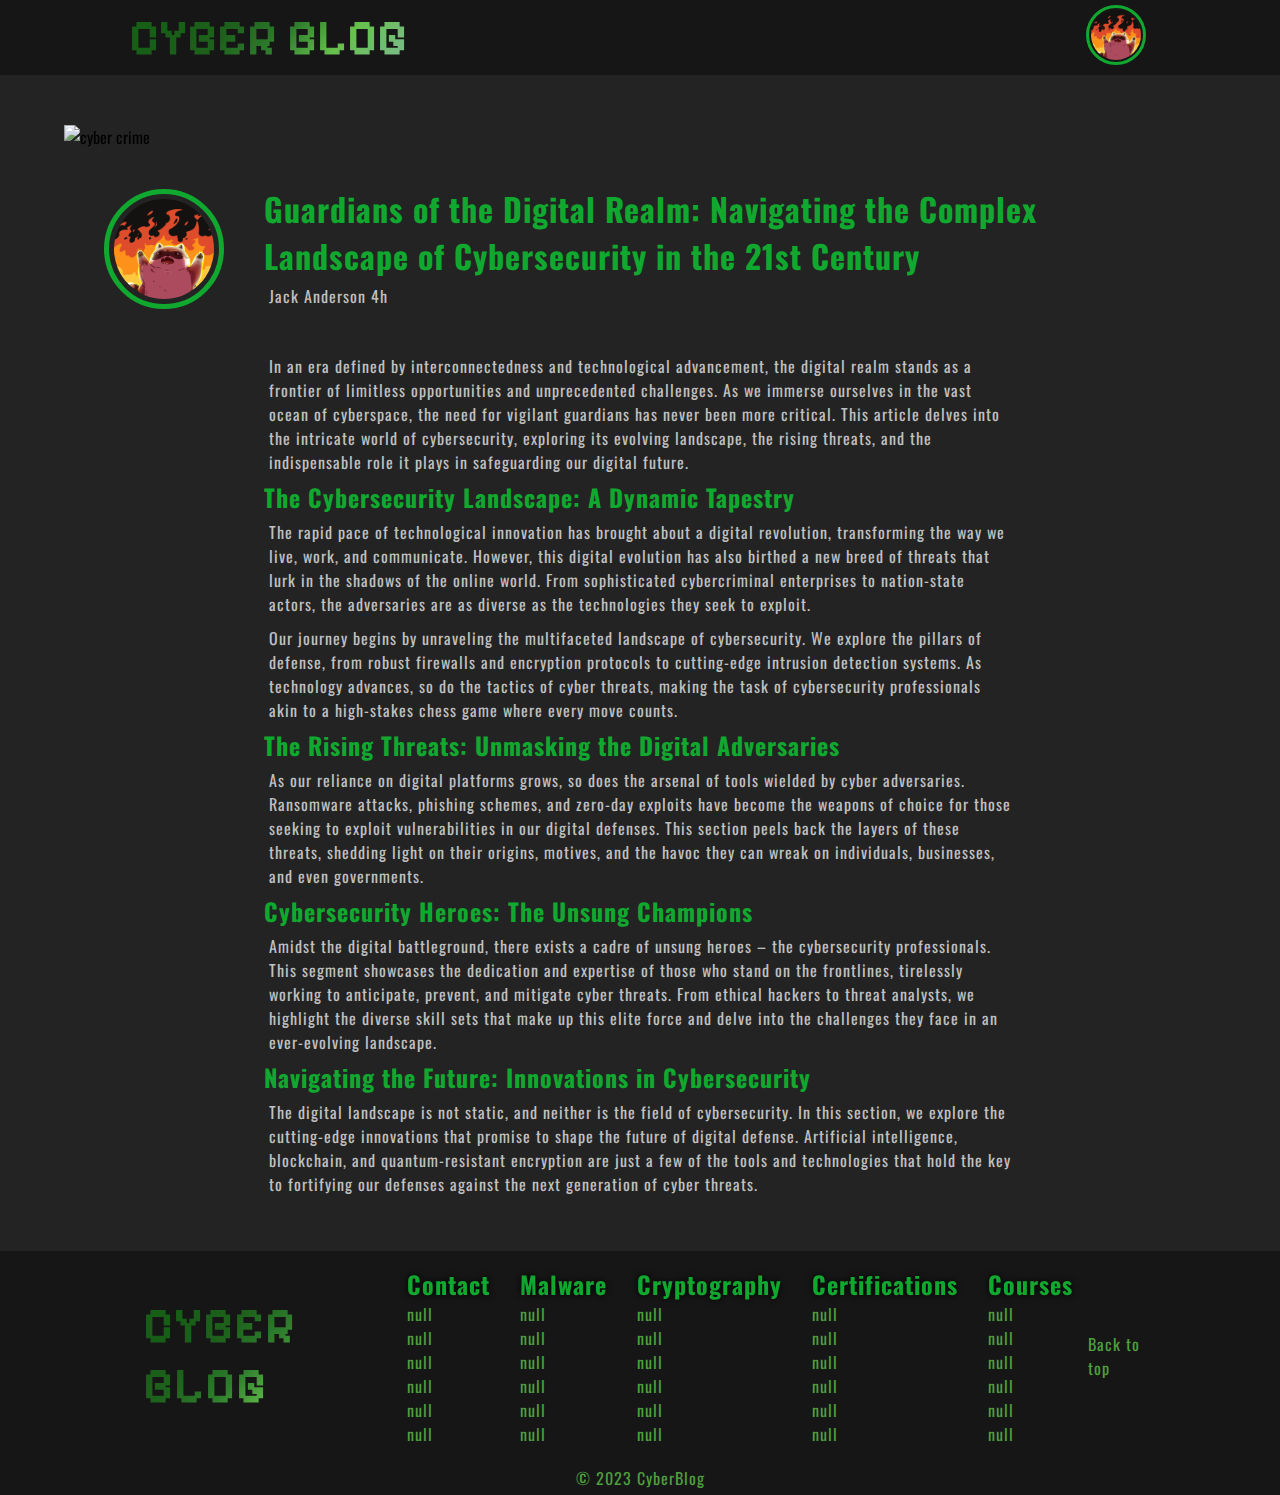
==== article.html @ 8c97fde8 "Add files via upload" ====
<!DOCTYPE html>
<html lang="en">
<head>
    <meta charset="UTF-8">
    <meta name="viewport" content="width=device-width, initial-scale=1.0">
    <link rel="stylesheet" href="https://cdnjs.cloudflare.com/ajax/libs/font-awesome/6.4.2/css/all.min.css" integrity="sha512-z3gLpd7yknf1YoNbCzqRKc4qyor8gaKU1qmn+CShxbuBusANI9QpRohGBreCFkKxLhei6S9CQXFEbbKuqLg0DA==" crossorigin="anonymous" referrerpolicy="no-referrer" />
    <link rel="preconnect" href="https://fonts.googleapis.com">
    <link rel="preconnect" href="https://fonts.gstatic.com" crossorigin>
    <link href="https://fonts.googleapis.com/css2?family=Bebas+Neue&display=swap" rel="stylesheet">
    <link rel="preconnect" href="https://fonts.googleapis.com">
    <link rel="preconnect" href="https://fonts.googleapis.com">
<link rel="preconnect" href="https://fonts.gstatic.com" crossorigin>
<link href="https://fonts.googleapis.com/css2?family=Oswald&display=swap" rel="stylesheet">
    <link rel="preconnect" href="https://fonts.gstatic.com" crossorigin>
    <link href="https://fonts.googleapis.com/css2?family=Pixelify+Sans:wght@700&display=swap" rel="stylesheet">
    <link rel="stylesheet" href="article.css">
    <title>article CyberBlog</title>
</head>
<body>
    <header>
        <div class="logo" id="back">
            <h1><a href="signedin.html">CYBER BLOG</a></h1>
        </div>
        <nav class="navi">
            <ul class="items">
                <li class="list"><a href="#" class="lnk active"><i class="fa-solid fa-house"></i></a></li>
                <li class="list"><a href="#" class="lnk"><i class="fa-solid fa-qrcode"></i></a>
                    <ul class="submenu1">
                        <li class="sub crypto"><a href="#">Malware</a>
                            <ul class="subsubmenu">
                                <li><a href="">ppad</a></li>
                                <li><a href="">svkjb</a></li>
                                <li><a href="">serblb</a></li>
                                <li><a href="">aeev</a></li>
                                <li><a href="">lkjabuy</a></li>
                            </ul>
                        </li>
                        <li class="sub crypto"><a href="#">Cryptography</a>
                            <ul class="subsubmenu">
                                <li><a href="">ppad</a></li>
                                <li><a href="">svkjb</a></li>
                                <li><a href="">serblb</a></li>
                                <li><a href="">aeev</a></li>
                                <li><a href="">lkjabuy</a></li>
                            </ul>
                        </li>
                        <li class="sub crypto"><a href="#">Certifications</a>
                            <ul class="subsubmenu">
                                <li><a href="">ppad</a></li>
                                <li><a href="">svkjb</a></li>
                                <li><a href="">serblb</a></li>
                                <li><a href="">aeev</a></li>
                                <li><a href="">lkjabuy</a></li>
                            </ul>
                        </li>
                        <li class="sub crypto"><a href="#">Courses</a>
                            <ul class="subsubmenu">
                                <li><a href="">ppad</a></li>
                                <li><a href="">svkjb</a></li>
                                <li><a href="">serblb</a></li>
                                <li><a href="">aeev</a></li>
                                <li><a href="">lkjabuy</a></li>
                            </ul>
                        </li>
                        <li class="sub crypto"><a href="#">DevOpsSec</a>
                            <ul class="subsubmenu">
                                <li><a href="">ppad</a></li>
                                <li><a href="">svkjb</a></li>
                                <li><a href="">serblb</a></li>
                                <li><a href="">aeev</a></li>
                                <li><a href="">lkjabuy</a></li>
                            </ul>
                        </li>
                        <li class="sub crypto"><a href="#">SecArchitecture</a>
                            <ul class="subsubmenu">
                                <li><a href="">ppad</a></li>
                                <li><a href="">svkjb</a></li>
                                <li><a href="">serblb</a></li>
                                <li><a href="">aeev</a></li>
                                <li><a href="">lkjabuy</a></li>
                            </ul>
                        </li>
                    </ul>
                </li>
                <li class="list"><a href="#" class="lnk"><i class="fa-solid fa-newspaper"></i></a></li>
                <li class="list"><a href="#" class="lnk"><i class="fa-solid fa-circle-info"></i></a></li>
            </ul>
        </nav>
        <div class="notification">
            <button class="dropbtn" onclick="myFunction(event)">
                <i class="fa-solid fa-bell" onclick="myFunction(event)"></i>
            </button>
            <div id="myDropdown" class="dropdown-content">
                <a href="#">No notifications to show</a>
            </div>
        </div>
        
        <div class="regi">
            <a href="profilepage.html"><img class="profile" src="assets/profilepic.jpg" alt="profile picture"></i></a>
        </div>
    </header>
    <main>
        <article>
            <img class="cover" src="assets/crime-1862312.jpg" alt="cyber crime">
            <div class="articleContent">
                <img class="profilePicture" src="assets/profilepic.jpg" alt="profile picture">
                <div class="profileText">
                    <h2>Guardians of the Digital Realm: Navigating the Complex Landscape of Cybersecurity in the 21st Century</h2>
                    <p><span class="name">Jack</span> <span class="surname">Anderson</span> <span class="timePassed">4h</span></p>
                </div>
            </div>
            <div class="text">
                <p class="articleText one">In an era defined by interconnectedness and technological advancement, the digital realm stands as a frontier of limitless opportunities and unprecedented challenges. As we immerse ourselves in the vast ocean of cyberspace, the need for vigilant guardians has never been more critical. This article delves into the intricate world of cybersecurity, exploring its evolving landscape, the rising threats, and the indispensable role it plays in safeguarding our digital future.</p>
                <h2>The Cybersecurity Landscape: A Dynamic Tapestry</h2>
                <p class="articleText two">The rapid pace of technological innovation has brought about a digital revolution, transforming the way we live, work, and communicate. However, this digital evolution has also birthed a new breed of threats that lurk in the shadows of the online world. From sophisticated cybercriminal enterprises to nation-state actors, the adversaries are as diverse as the technologies they seek to exploit.</p>
                <p class="articleText two-one">Our journey begins by unraveling the multifaceted landscape of cybersecurity. We explore the pillars of defense, from robust firewalls and encryption protocols to cutting-edge intrusion detection systems. As technology advances, so do the tactics of cyber threats, making the task of cybersecurity professionals akin to a high-stakes chess game where every move counts.</p>
                <h2>The Rising Threats: Unmasking the Digital Adversaries</h2>
                <p class="articleText three">As our reliance on digital platforms grows, so does the arsenal of tools wielded by cyber adversaries. Ransomware attacks, phishing schemes, and zero-day exploits have become the weapons of choice for those seeking to exploit vulnerabilities in our digital defenses. This section peels back the layers of these threats, shedding light on their origins, motives, and the havoc they can wreak on individuals, businesses, and even governments.</p>
                <h2>Cybersecurity Heroes: The Unsung Champions</h2>
                <p class="articleText four">Amidst the digital battleground, there exists a cadre of unsung heroes – the cybersecurity professionals. This segment showcases the dedication and expertise of those who stand on the frontlines, tirelessly working to anticipate, prevent, and mitigate cyber threats. From ethical hackers to threat analysts, we highlight the diverse skill sets that make up this elite force and delve into the challenges they face in an ever-evolving landscape.</p>
                <h2>Navigating the Future: Innovations in Cybersecurity</h2>
                <p class="articleText four">The digital landscape is not static, and neither is the field of cybersecurity. In this section, we explore the cutting-edge innovations that promise to shape the future of digital defense. Artificial intelligence, blockchain, and quantum-resistant encryption are just a few of the tools and technologies that hold the key to fortifying our defenses against the next generation of cyber threats.</p>
            </div>
        </article>
    </main>
    <footer>
        <div class="content">
            <div class="logo">
                <h1><a href="#">CYBER BLOG</a></h1>
            </div>
            <div class="links">
                <h2>Contact</h2>
                <ul>
                    <li><a href="#">null</a></li>
                    <li><a href="#">null</a></li>
                    <li><a href="#">null</a></li>
                    <li><a href="#">null</a></li>
                    <li><a href="#">null</a></li>
                    <li><a href="#">null</a></li>
                </ul>
            </div>
            <div class="malware">
                <h2>Malware</h2>
                <ul>
                    <li><a href="#">null</a></li>
                    <li><a href="#">null</a></li>
                    <li><a href="#">null</a></li>
                    <li><a href="#">null</a></li>
                    <li><a href="#">null</a></li>
                    <li><a href="#">null</a></li>
                </ul>
            </div>
            <div class="cryptography">
                <h2>Cryptography</h2>
                <ul>
                    <li><a href="#">null</a></li>
                    <li><a href="#">null</a></li>
                    <li><a href="#">null</a></li>
                    <li><a href="#">null</a></li>
                    <li><a href="#">null</a></li>
                    <li><a href="#">null</a></li>
                </ul>
            </div>
            <div class="certifications">
                <h2>Certifications</h2>
                <ul>
                    <li><a href="#">null</a></li>
                    <li><a href="#">null</a></li>
                    <li><a href="#">null</a></li>
                    <li><a href="#">null</a></li>
                    <li><a href="#">null</a></li>
                    <li><a href="#">null</a></li>
                </ul>
            </div>
            <div class="courses">
                <h2>Courses</h2>
                <ul>
                    <li><a href="#">null</a></li>
                    <li><a href="#">null</a></li>
                    <li><a href="#">null</a></li>
                    <li><a href="#">null</a></li>
                    <li><a href="#">null</a></li>
                    <li><a href="#">null</a></li>
                </ul>
            </div>
            <a class="anchor" href="#back">Back to top</a>
        </div>

        <div class="footer-content">
            <p>&copy; 2023 CyberBlog</p>
        </div>
    </footer>
    <script src="article.js"></script>
</body>
</html>
---- article.css ----
:root{
    --colorMain:#161616;
    --colordarkText:#0c0c0c;
    --colorDarkMainColor:#054211;
    --colorText:#11a82f;
    --colorBackground:#232323;
    --postColor:#363636;
    --paragraph:#4E9F3D;
    --postColorHover:#515151;
    --tagColor:#c6c6c6;
    --shadowColor:black;
}
*{
    margin: 0;
    padding: 0;
    font-family: 'Oswald', sans-serif;
}
html{
    scroll-behavior: smooth;
}
body{
    background-color: var(--colorBackground);
}
header{
    background-color: var(--colorMain);
    display: flex;
    justify-content: space-around;
    align-items: center;
}
.items{
    display: flex;
    justify-content: space-around;
    align-items: center;
}
.items li{
    list-style: none;
}
.items a{
    display: flex;
    align-items: center;
    justify-content: center;
    letter-spacing: 2px;
    padding: 20px;
    text-decoration: none;
    transition: 0.3s;
    color: var(--colorText);
    font-size: 1.2rem;
    font-weight: 700;
}
.items a:hover{
    /* background-color: var(--colorText); */
    color: var(--colorMain);
}
h3,p{
    color: var(--paragraph);
}
.regi{
    padding: 5px;
}
.regi i{
    padding: 5px;
    font-size: 20px;
    color: var(--colorText);
    transition: 0.5s;
}
.regi i{
    font-size: 1.7rem;
    padding: 10px;
    color: var(--colorText);
    transition: 0.5s;
}
.regi i:hover{
    color: var(--colorDarkMainColor);
}
main{
    margin: 50px 0px;
}
main div{
    height: 500px;
}
.logo{
    display: flex;
    justify-content: center;
    align-items: center;
}
.logo a{
    text-decoration: none;
    font-weight: 900;
    font-family: 'Pixelify Sans', sans-serif;
}
.items i{
    font-size: 1.5rem;
}
.logo a
{
    font-size: 50px;
   text-transform: uppercase;
  background-image: linear-gradient(
    -225deg,
    #175e15 0%,
    #175e17 10%,
    #1e611c 20%,
    #2e7e2d 30%,
    #66c04b 40%,
    #76bc7f 50%,
    #77cc7a 60%,
    #67b64f 70%,
    #2e7e2d 80%,
    #1e611c 90%,
    #175e15 100%
  );
  background-size: auto auto;
  background-clip: border-box;
  background-size: 200% auto;
  color: #fff;
  background-clip: text;
  color: transparent;
  -webkit-background-clip: text;
  -webkit-text-fill-color: transparent;
  animation: textclip 2s linear infinite;
  display: inline-block;
}
@keyframes textclip {
    to {
      background-position: 200% center;
    }
  }
  @keyframes animator{
      0%{
          opacity: 0;
          transform: translateX(10%);
      }100%{
          opacity: 1;
          transform: translateX(0%);
      }
  }

/*nav hover*/
  .navi ul li a{
    position:1ative;
    text-decoration:none;
    transition:0.5s;
  }
  
  .navi ul:hover li a{
    transform:scale(1);
    opacity:80%;

  }
  
  .navi ul li a:hover{
    transform:scale(1.2);
    opacity:1;
    text-decoration:none;
    color:var(--colordarkText);
  }
  
  .navi ul li a:before{
    content:'';
    position:absolute;
    top:0;
    left:0;
    width:100%;
    height:100%;
    background:var(--colorText);
    transition:0.5s;
    transform-origin:right;
    transform:scaleX(0);
    z-index:-1;
  }
  
  .navi li a:hover:before{
    transition:transform 0.5s;
    transform-origin:left;
    transform:scaleX(1);
  }
  .submenu1{
    opacity: 0;
    position: absolute;
    top:35px;
    visibility: hidden;
    z-index: 1;
    display: flex;
    justify-content: space-around;
    left: -400px;
  }
/* Add this code to make the submenu appear when hovering over Categories */
.items .list {
    position: relative; /* Add this to create a context for absolute positioning */
}

/* Style for the submenu */
.submenu1 {
    position: absolute;
    top: 100%; /* Position it below the parent list item */
    opacity: 0;
    visibility: hidden;
    z-index: 1;
    transition: all 0.3s; /* Add a transition for a smooth appearance */
    transform: translateX(-20px);
}
.sub{
    position: relative;
    display: flex;
}
.items .list:hover .submenu1 {
    opacity: 1;
    visibility: visible;
    filter: none;
    opacity: 100%;
}

.crypto{
    display: flex;
    flex-direction: column;
}

.sub .crypto ul:hover li a{
    transform:scale(1);
    opacity:80%;

  }
.subsubmenu a{
    font-size: 15px;
    color: white;
}
.subsubmenu a:before{
    content:'';
    position:absolute;
    top:0;
    left:0;
    width:100%;
    height:100%;
    background:var(--postColorHover);
    transition:0.5s;
    transform-origin:right;
    transform:scaleX(0);
    z-index:-1;
}
.submenu1{ 
    background-color: hsla(0, 0%, 0%, 80%);
    color: var(--colorText);
}
main{
    display: flex;
    flex-direction: column;
    align-items: center;
}
.art{
    background-color: var(--postColor);
    width: 90vw;
    height: 80vh;
    border-radius: 5px;
    filter: drop-shadow(0px 0px 10px var(--shadowColor));
    display: flex;
    align-items: center;
    justify-content: space-around;
}
.bann{
    width: 50%;
    margin: 0px 5px 0px 20px;
}
.bann1{
    width: 50%;
    margin: 0px 20px 0px 0px;
}
.bann img, .bann1 img{
    object-fit: cover;
    width: 100%;
    z-index: 1;
    filter: brightness(60%) grayscale(50%);
}
.bann img{
    height: 100%;
}
.bann1 img{
    height: 49.4%;
}
.art h2,.art p{
    position: absolute;

}
.bann1 h2{
    letter-spacing: 2px;
    color: var(--colorText);
    margin-top: -60px;
    margin-left: 10px;
    z-index: 1;
}
.bann1 p{
    letter-spacing: 2px;
    color: var(--paragraph);
    margin-top: -30px;
    margin-left: 10px;
}

.bann h2{
    letter-spacing: 2px;
    font-size: 3rem;
    margin-top: -130px;
    margin-left: 10px;
    color: var(--colorText);
}
.bann p{
    letter-spacing: 2px;
    font-size: 1.5rem;
    margin-top: -55px;
    margin-left: 10px;
    color: var(--paragraph);
}
footer{
    background-color: var(--colorMain);
    display: flex;
    flex-direction: column;
    justify-content: center;
    align-items: center;
}

.carousel{
    display: flex;
    justify-content: space-around;
    align-items: center;
    width: 80vw;
    margin-top: 10px;
    height: 200px;
}
/* .post{
    background-color: var(--postColor);
    display: flex;
    justify-content: space-around;
    align-items: center;
    margin: 0px 10px;
    height: 200px;
    width: 100%;
    border-radius: 5px;
    filter: drop-shadow(0px 0px 5px var(--shadowColor));
    transition: 0.3s;
}
.post img{
    width: 100%;
    object-fit: cover;
    filter: brightness(70%) grayscale(50%);
}
.post h3{
    position: absolute;
    text-decoration: none;
    color:var(--colorText);
    bottom: 50px;
    left: 10px;
    letter-spacing: 1px;
}
.post h4{
    position: absolute;
    text-decoration: none;
    color: var(--paragraph);
    bottom: 35px;
    left: 10px;
    letter-spacing: 2px;
    filter: drop-shadow(0px 0px 3px var(--shadowColor));
    font-size: 13px;
}
.dAndT{
    margin-left: 160px;
} */
h2,h3{
    filter: drop-shadow(0px 0px 3px var(--shadowColor));
}
/* .post:hover{
    height: 210px;
    width: 105%;
} */
/* .tags{
    margin-top: 30px;
    width: 90%;
    height: 30px;
    display: flex;
    justify-content: space-around;
    align-items: center;
}
.tagContainer{
    display: flex;
    justify-content: center;
    height: 30px;
    align-items: center;
    background-color: var(--postColor);
    padding: 2px 10px;
    border-radius: 20px;
    filter: drop-shadow(0px 0px 10px var(--shadowColor));
    transition: 0.3s;
} */
.tagContainer h3{
    color: var(--tagColor);
    letter-spacing: 2px;
}
.tags a{
    text-decoration: none;
}
.tags a:hover .tagContainer{
    background-color: var(--postColorHover);
    padding: 4px 13px;
}
.latest{
    width: 80%;
    margin-top: 20px;
    height: 30px;
    display: flex;
}
.latest a{
    text-decoration: none;
}
.latest h2{
    color: var(--colorText);
    letter-spacing: 2px;
}

@media (max-width: 768px) {}


.profile{
    width: 50px;
    border-radius: 50%;
    padding: 2px;
    border:3px solid var(--colorText);
}

.create-post{
    background-color: var(--postColor);
    width: calc(100vw/2.5);
    height: 200px;
    border-radius: 10px;
    filter: drop-shadow(0px 0px 10px var(--shadowColor));
}
.create-post h1{
    color: var(--paragraph);
    padding: 5px;
    font-size: 17px;
    letter-spacing: 1.5px;
    display: flex;
    justify-content: center;
}
.posttext{
    height: 150px;
    padding: 10px;
    display: flex;
    flex-direction: column;
    align-items: center;
    justify-content: space-around;
}
.posttext input:nth-of-type(1)::placeholder{
    padding: 5px 10px;
    color:var(--paragraph);
}
.posttext input:nth-of-type(1){
    width: 100%;
    background-color:#212121;
    color: white;
    font-size: 20px;
    border-style: none;
    letter-spacing: 1px;
    border-radius: 10px;
}
.posttext input:nth-of-type(2){
    width: 30%;
    border-style: none;
    background-color: var(--paragraph);
    color: var(--postColor);
    letter-spacing: 2px;
    font-weight: 600;
    border-radius: 10px;
    transition: 0.3s;
    margin-bottom: 10px;
}
.posttext input:nth-of-type(2):hover{
    background-color: var(--postColorHover);
    font-weight: 100;
    color: var(--paragraph);
}
.posttext textarea{
    width: 100%;
    resize: none;
    letter-spacing: 1px;
    font-size: 15px;
    background-color:#212121;
    border-radius: 10px;
    color: white;
    border-style: none;
}

.posttext textarea::placeholder{
    padding: 5px 10px;
    color:var(--paragraph);
}
.notification{
    transform: translateX(150px);
    z-index: 1;
    display: none;
}
.notification button{
    width: 50px;
    height: 50px;
    border-radius: 50%;
    border-style: none;
    font-size: 28px;
    display: flex;
    justify-content: center;
    align-items: center;
    color: var(--colorText);
    background-color: var(--colorBackground);
    cursor: pointer;
}
.leftSide,.rightSide{
    width: calc(100vw/4);
    color: var(--colorText);
    padding: 5px;
    font-size: 17px;
    letter-spacing: 1.5px;
    display: flex;
    justify-content: center;
    flex-direction: column;
    position: fixed;
    z-index: 0;
}
.leftSide{
    left: 0;
}
.rightSide{
    right: 0;
}
.container1{
    display: flex;
    justify-content: space-around;
    flex-direction: column;
}
.container1 a{
    color: var(--paragraph);
    text-decoration: none;
    background-color: var(--postColor);
    border-radius: 5px;
    padding: 10px;
    text-align: center;
    margin: 20px;
    transition: 0.2s;
}
.container1 i,.container2 i{
    padding: 0 10px;
    font-size: 1.5rem;
}
.container1 a:hover{
    background-color: var(--paragraph);
    color: var(--postColor);
}
.container2 a:hover{
    background-color: var(--paragraph);
    color: var(--postColor);
}
.container2 a{
    color: var(--paragraph);
    text-decoration: none;
    background-color: var(--postColor);
    border-radius: 5px;
    text-align: center;
    padding: 10px;
    margin: 20px;
    transition: 0.2s;
}
.container2{
    display: flex;
    justify-content:space-around;
    flex-direction: column;
}

.sponsored h2{
    padding: 10px;
    color: var(--paragraph);
}
.sponsored img{
    width: 180px;
    height: 120px;
    border-radius: 5px;
    object-fit: cover;
    padding: 10px;
}

.sp1{
    display: flex;
    /* height: 200px; */
    justify-content: center;
    align-items: center;
    height: 40%;
}
.sptext{
    height: 100%;
    display: flex;
    flex-direction: column;
    justify-content: center;
}
.sp1 h3, p{
    padding: 5px;
}
.sp2{
    display: flex;
    /* height: 200px; */
    justify-content: center;
    align-items: center;
    height: 40%;
}
.sptext{
    display: flex;
    flex-direction: column;
    justify-content: center;
}
.sp2 h3, p{
    padding: 5px;
}
  /* The container <div> - needed to position the dropdown content */
.dropdown {
    position: relative;
    display: inline-block;
    z-index: 1;
}
  
  /* Dropdown Content (Hidden by Default) */
.dropdown-content {
    display: none;
    position: absolute;
    background-color: hsla(0, 0%, 0%, 50%);
    min-width: 200px;
    min-height: 300px;
    right: -75px;
    box-shadow: 0px 8px 16px 0px rgba(0,0,0,0.2);
    border-radius: 10px;
    top: 55px;
    z-index: 2;
}
  
  /* Links inside the dropdown */
.dropdown-content a {
    color: var(--paragraph);
    padding: 12px 16px;
    border-radius: 10px;
    text-decoration: none;
    display: block;
  }
  
  /* Change color of dropdown links on hover */
.dropdown-content a:hover {
    background-color: var(--postColorHover);
    color: var(--colordarkText);
}
  
  /* Show the dropdown menu (use JS to add this class to the .dropdown-content container when the user clicks on the dropdown button) */
.show {display:block;}


.sponsored hr{
    border:1px solid var(--colorText);
    margin: 0 60px;
}


/*post css*/
.post{
    display: flex;
    flex-direction: column;
    width: calc(100vw/2.5);
    height: 585px;
    margin-top: 30px;
    background-color: var(--postColor);
    border-radius: 10px;
    filter: drop-shadow(0px 0px 10px var(--shadowColor));
}
.picName{
    display: flex;
    position: relative;
    height: 70px;
    padding: 10px;
}
.picName img{
    width: 50px;
    height: 50px;
    border: 3px solid var(--colorText);
    border-radius: 50%;
    padding: 2px;
    position: relative;
}
.postCont{
    height: 420px;
    margin: 5px;
}
.subCont h3{
    padding: 0 5px;
}
.subCont img{
    position: relative;
    width: 100%;
    height: 350px;
}
.textAfterPic{
    height: 50px;
    padding: 0 10px;
}
.textAfterPic h2{
    color: var(--colorText);
}
.emotions{
    display: flex;
    justify-content: space-around;
    height: 70px;
}
.emotions button{
    width: 32%;
    height: 50px;
    display: flex;
    justify-content: center;
    align-items: center;
}
.emotions div{
    height: 60px;
    display: flex;
    justify-content: center;
    align-items: center;
}

.emotions{
    width: 100%;
    display: flex;
    justify-content: space-around;
}
.emotions button{
    background-color: transparent;
    cursor: pointer;
    transition: 0.3s;
    width: 33%;
    display: flex;
    border-style: none;
    border-radius: 5px;
    padding: 10px;
    margin: 5px;
    justify-content: center;
    align-items: center;
}
.emotions i,.emotions span{
    color: var(--tagColor);
    padding: 5px;
}
.emotions i{
    font-size: 25px;
}
.emotions button:hover{
    background-color: var(--postColorHover);
}

/*end post css*/



footer{
    background-color: var(--colorMain);
    display: flex;
    flex-direction: column;
    justify-content: center;
    align-items: center;
}
.content h2{
    letter-spacing: 1px;
    color: var(--colorText);
}
.content{
    width: 80vw;
    display: flex;
    justify-content: space-around;
    align-items: center;
}
.content div{
    padding: 15px;
}
.content li{
    list-style: none;
}
.content a,p{
    color: rgb(192, 192, 192);
    letter-spacing: 1px;
    text-decoration: none;
}

.carousel{
    display: flex;
    justify-content: space-around;
    align-items: center;
    width: 80vw;
    margin-top: 10px;
    height: 200px;
}
.post{
    background-color: var(--postColor);
    display: flex;
    justify-content: space-around;
    align-items: center;
    margin: 0px 10px;
    height: 200px;
    width: 100%;
    border-radius: 5px;
    filter: drop-shadow(0px 0px 5px var(--shadowColor));
    transition: 0.3s;
}
.post img{
    width: 100%;
    object-fit: cover;
    filter: brightness(70%) grayscale(50%);
}
.post h3{
    position: absolute;
    text-decoration: none;
    color:var(--colorText);
    bottom: 50px;
    left: 10px;
    letter-spacing: 1px;
}
.post h4{
    position: absolute;
    text-decoration: none;
    color: var(--paragraph);
    bottom: 35px;
    left: 10px;
    letter-spacing: 2px;
    filter: drop-shadow(0px 0px 3px var(--shadowColor));
    font-size: 13px;
}
.dAndT{
    margin-left: 160px;
}
h2,h3{
    filter: drop-shadow(0px 0px 3px var(--shadowColor));
}
.post:hover{
    height: 210px;
    width: 105%;
}
/* .tags{
    margin-top: 30px;
    width: 90%;
    height: 30px;
    display: flex;
    justify-content: space-around;
    align-items: center;
}
.tagContainer{
    display: flex;
    justify-content: center;
    height: 30px;
    align-items: center;
    background-color: var(--postColor);
    padding: 2px 10px;
    border-radius: 20px;
    filter: drop-shadow(0px 0px 10px var(--shadowColor));
    transition: 0.3s;
} */
.tagContainer h3{
    color: var(--tagColor);
    letter-spacing: 2px;
}
.tags a{
    text-decoration: none;
}
.tags a:hover .tagContainer{
    background-color: var(--postColorHover);
    padding: 4px 13px;
}
.latest{
    width: 80%;
    margin-top: 20px;
    height: 30px;
    display: flex;
}
.latest a{
    text-decoration: none;
}
.latest h2{
    color: var(--colorText);
    letter-spacing: 2px;
}
.content a{
    color: var(--paragraph);
}
footer p{
    color: var(--paragraph);
}

@media (max-width: 768px) {}

/*this code above is whole blank page*/

article{
    width: 90vw;
}
.cover{
    width: 100%;
    height: 500px;
    object-fit: cover;
    filter: grayscale(50%);
}
.articleContent{
    margin: 40px;
    height: 120px;
    display: flex;
}
.profileText{
    height: 120px;
    padding-left:40px;
    display: flex;
    flex-direction: column;
    justify-content: center;
}
.articleContent h2{
    font-size: 2rem;
}
.articleContent h2,.text h2{
    filter: none;
    letter-spacing: 1px;
    color: var(--colorText);
}
.text{
    margin: 0 200px;
    height: 100%;
}
.text h2{
    font-size: 1.5rem;
}
.text p{
    font-size: 1rem;
}
.profilePicture{
    padding: 5px;
    width: 100px;
    height: 100px;
    border-radius: 50%;
    border: 5px solid var(--colorText);
}


@media (min-width:769px) and (max-width:1024px) {
    .logo{
        display: none;
    }
    .navi{
        width: 100%;
    }
    .submenu1{
        display: none;
    }
    .navi{
        width: 100%;
    }
    .regi{
        margin: 0 20px;
    }
    .list{
        width: 100%;
    }
    .list a{
        width: 50%;
    }
    .text{
        margin: 0 50px;
    }
}

@media(max-width:769px){
    .logo{
        display: none;
    }
    .navi{
        width: 100%;
    }
    header{
        display: flex;
        flex-direction: column;
    }
    .submenu1{
        display: none;
    }
    .regi{
        margin: 0 20px;
    }
    .items{
        flex-direction: column;
    }
    .list{
        width: 100%;
        display: flex;
        justify-content: center;
    }
    .list a{
        width: 70%;
    }
    .text{
        margin: 0 25px;
    }
}
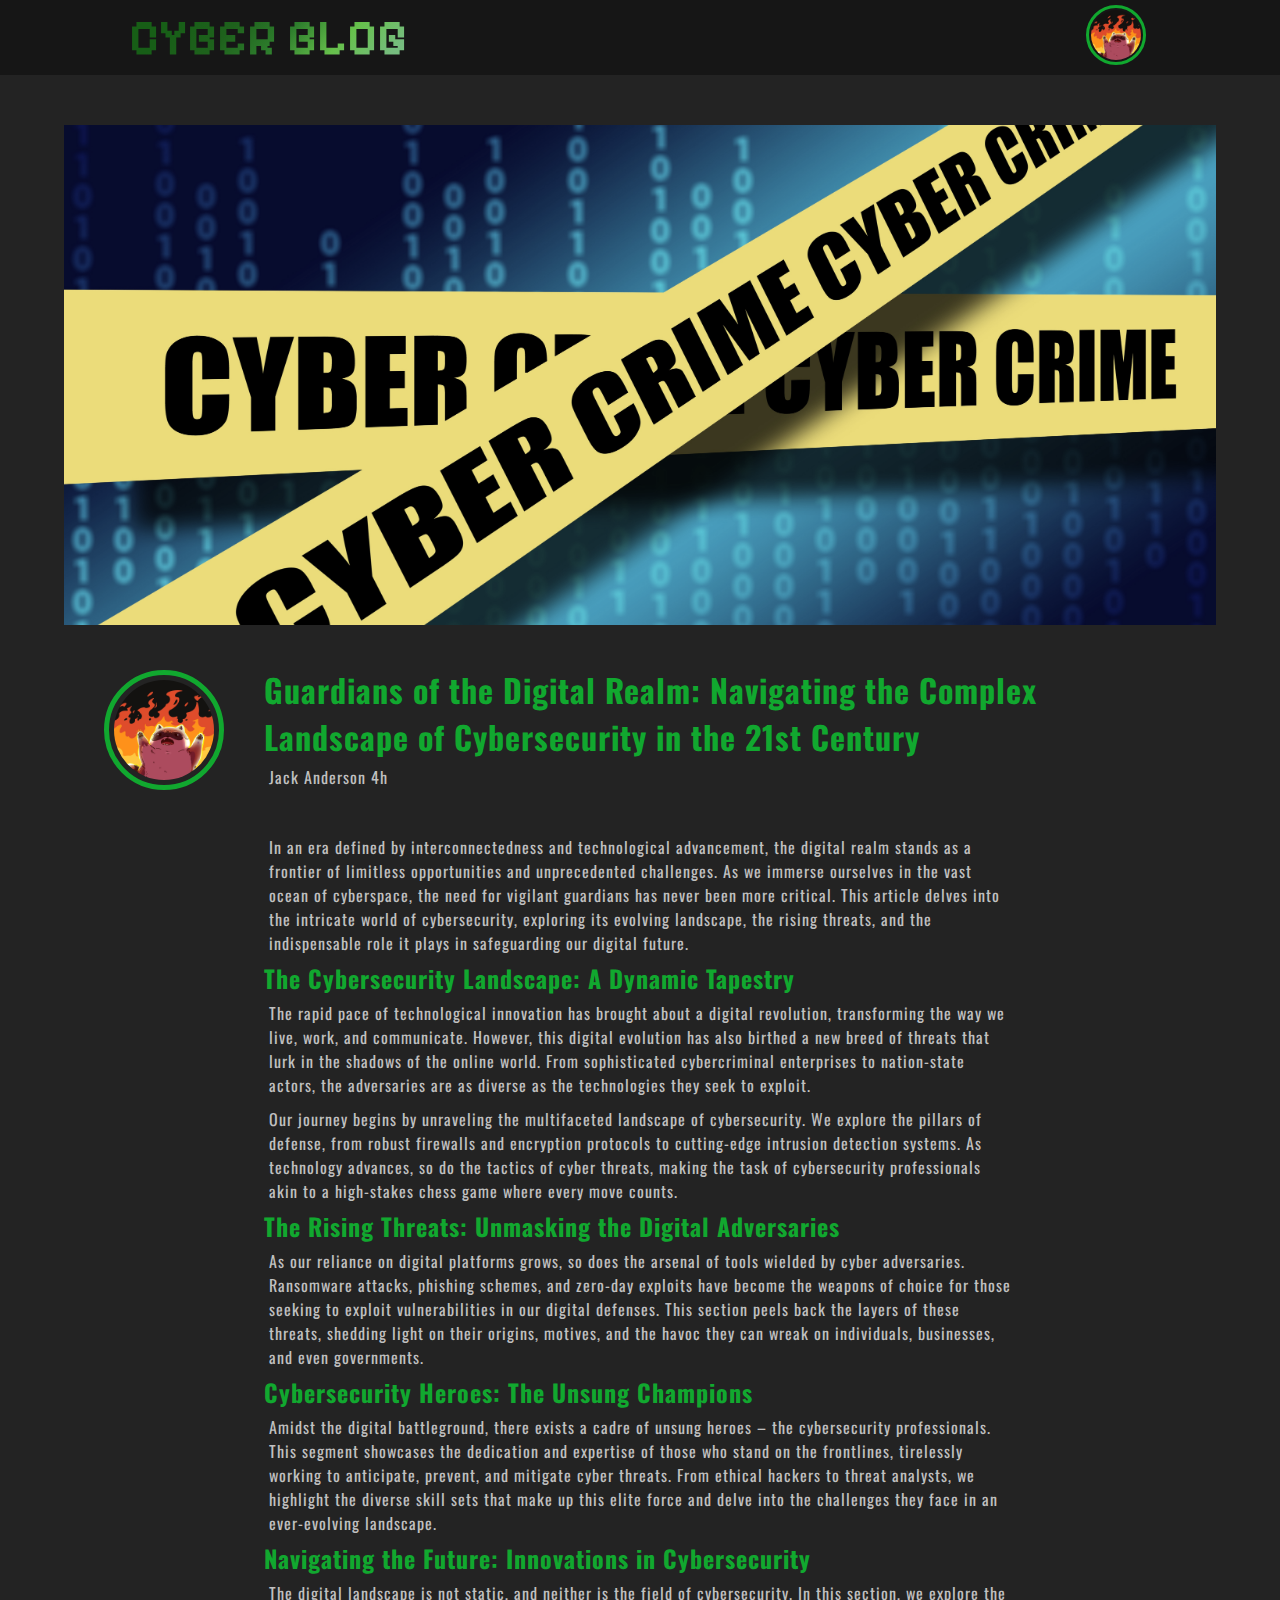
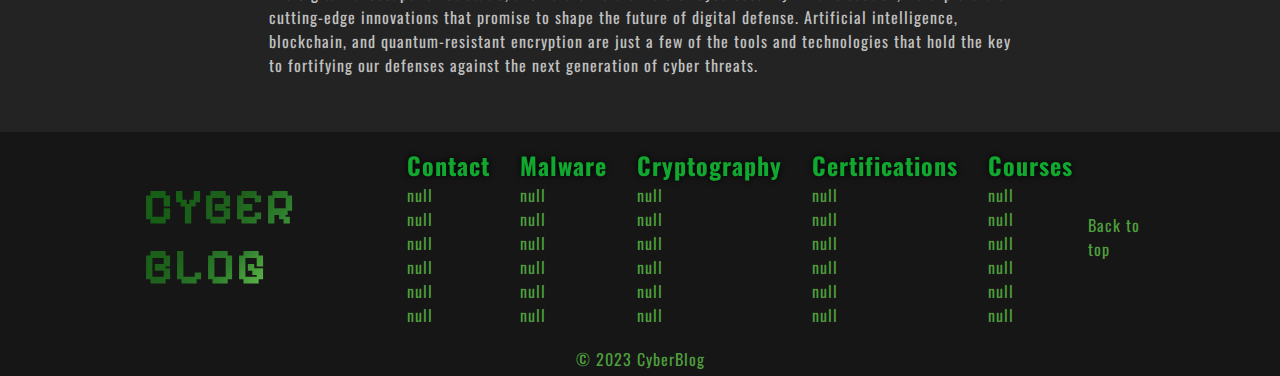
==== commit 97763230: "Update article.html" ====
--- a/article.html
+++ b/article.html
@@ -23,8 +23,8 @@
         </div>
         <nav class="navi">
             <ul class="items">
-                <li class="list"><a href="#" class="lnk active"><i class="fa-solid fa-house"></i></a></li>
-                <li class="list"><a href="#" class="lnk"><i class="fa-solid fa-qrcode"></i></a>
+                <li class="list"><a href="signedin.html" class="lnk active"><i class="fa-solid fa-house"></i></a></li>
+                <li class="list"><a href="categories.html" class="lnk"><i class="fa-solid fa-qrcode"></i></a>
                     <ul class="submenu1">
                         <li class="sub crypto"><a href="#">Malware</a>
                             <ul class="subsubmenu">
@@ -82,8 +82,8 @@
                         </li>
                     </ul>
                 </li>
-                <li class="list"><a href="#" class="lnk"><i class="fa-solid fa-newspaper"></i></a></li>
-                <li class="list"><a href="#" class="lnk"><i class="fa-solid fa-circle-info"></i></a></li>
+                <li class="list"><a href="news.html" class="lnk"><i class="fa-solid fa-newspaper"></i></a></li>
+                <li class="list"><a href="about.html" class="lnk"><i class="fa-solid fa-circle-info"></i></a></li>
             </ul>
         </nav>
         <div class="notification">
@@ -192,4 +192,4 @@
     </footer>
     <script src="article.js"></script>
 </body>
-</html>+</html>
--- a/article.css
+++ b/article.css
@@ -963,6 +963,21 @@
     .text{
         margin: 0 50px;
     }
+    .profileText h2{
+        font-size: 1.5rem;
+    }
+    .content{
+        width: 100%;
+        flex-wrap: wrap;
+    }
+    .profileText h2{
+        font-size: 10px;
+        height: 100%;
+        margin-right: 20%;
+    }
+    .profileText p{
+        margin-right: 20%;
+    }
 }
 
 @media(max-width:769px){
@@ -970,8 +985,18 @@
         display: none;
     }
     .navi{
-        width: 100%;
-    }
+      width: 100%;
+      position:fixed;
+      bottom: 0;
+      z-index: 10;
+      background-color: var(--colorBackground);
+  }
+    .cover{
+        height: 200px;
+    }
+  main{
+    margin-bottom: 80px;
+  }
     header{
         display: flex;
         flex-direction: column;
@@ -982,18 +1007,45 @@
     .regi{
         margin: 0 20px;
     }
-    .items{
-        flex-direction: column;
-    }
+    
     .list{
         width: 100%;
         display: flex;
         justify-content: center;
     }
+    footer{
+        margin-bottom:70px;
+    }
     .list a{
         width: 70%;
     }
     .text{
         margin: 0 25px;
     }
-}+    .articleContent{
+        display: flex;
+        align-items: center;
+        justify-content: center;
+        height: 100%;
+        flex-direction: column;
+    }
+    .content{
+        width: 100%;
+        flex-wrap: wrap;
+    }
+    .profileText h2{
+        font-size: 10px;
+        height: 100%;
+        margin-right: 20%;
+    }
+    .profileText p{
+        margin-right: 20%;
+    }
+    .profileText{
+        position: relative;
+        display: flex;
+        justify-content: center;
+        align-items: center;
+        text-align: center;
+    }
+}
